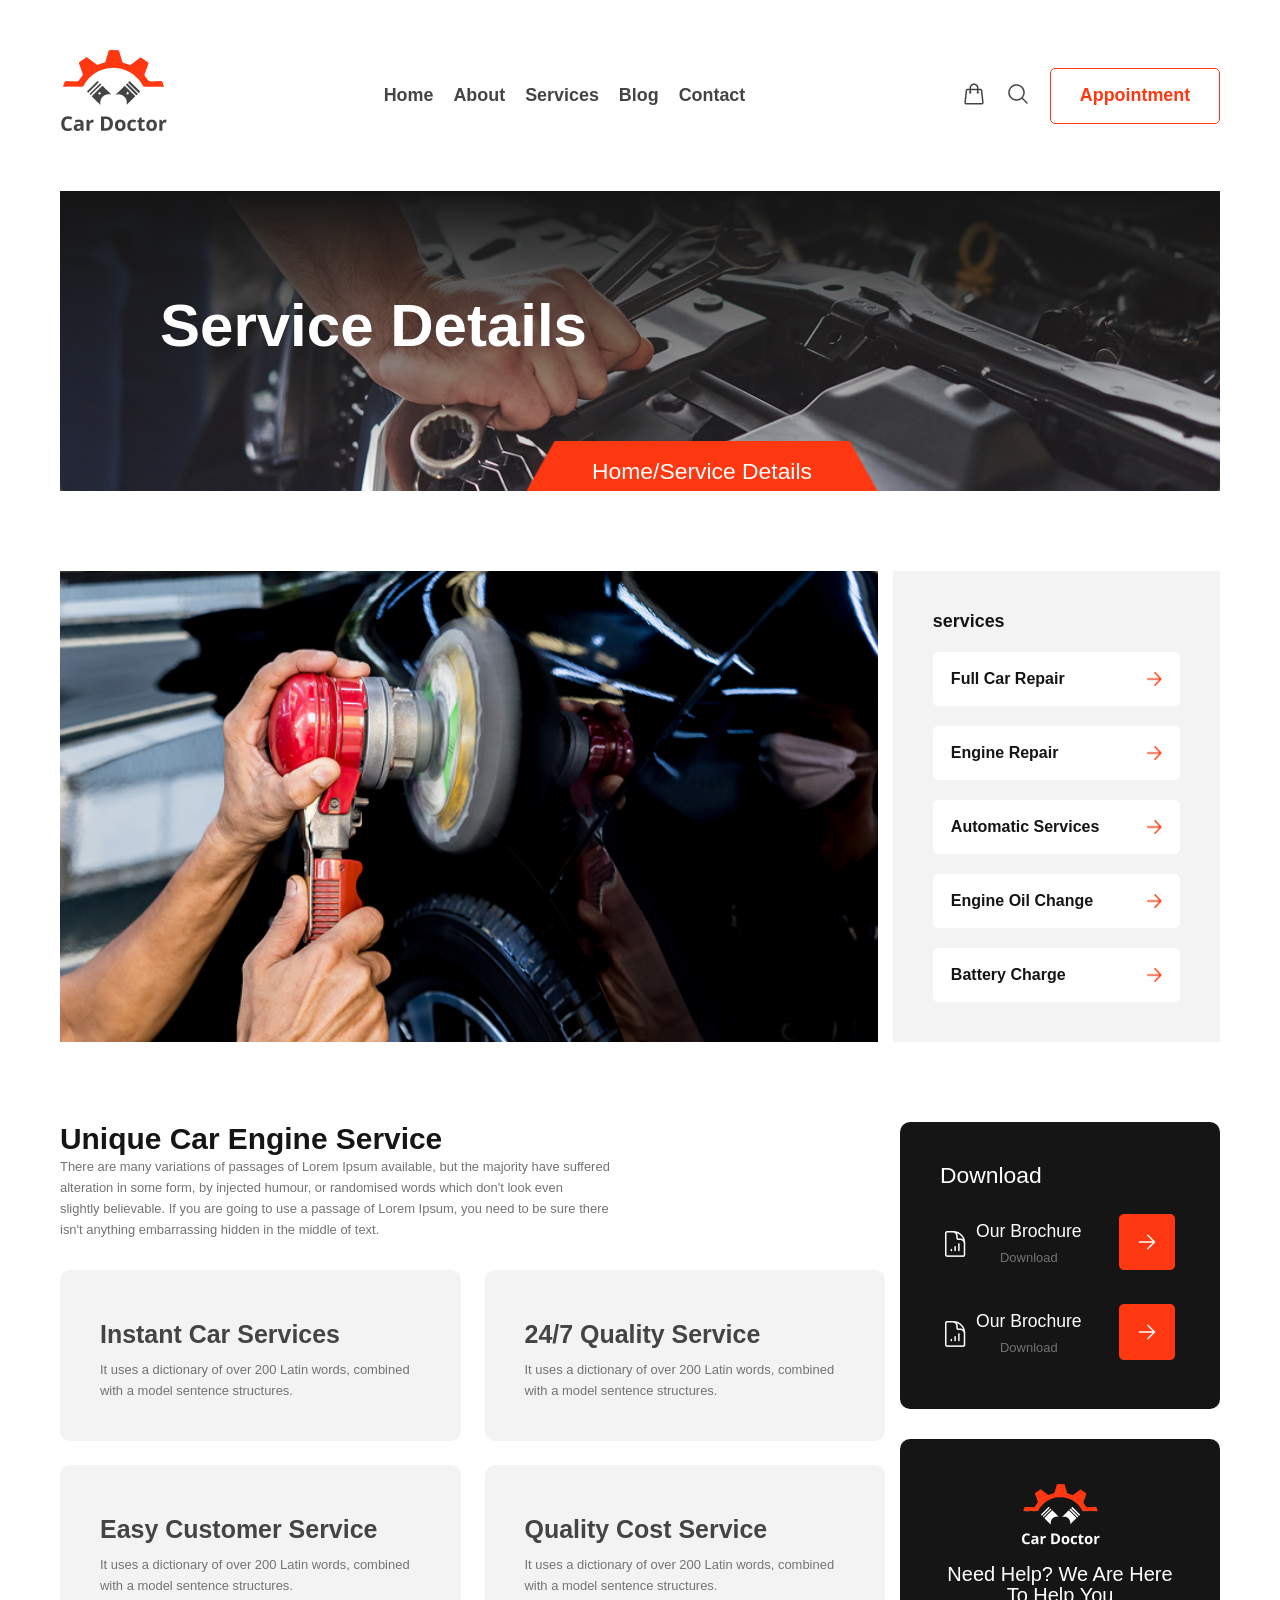
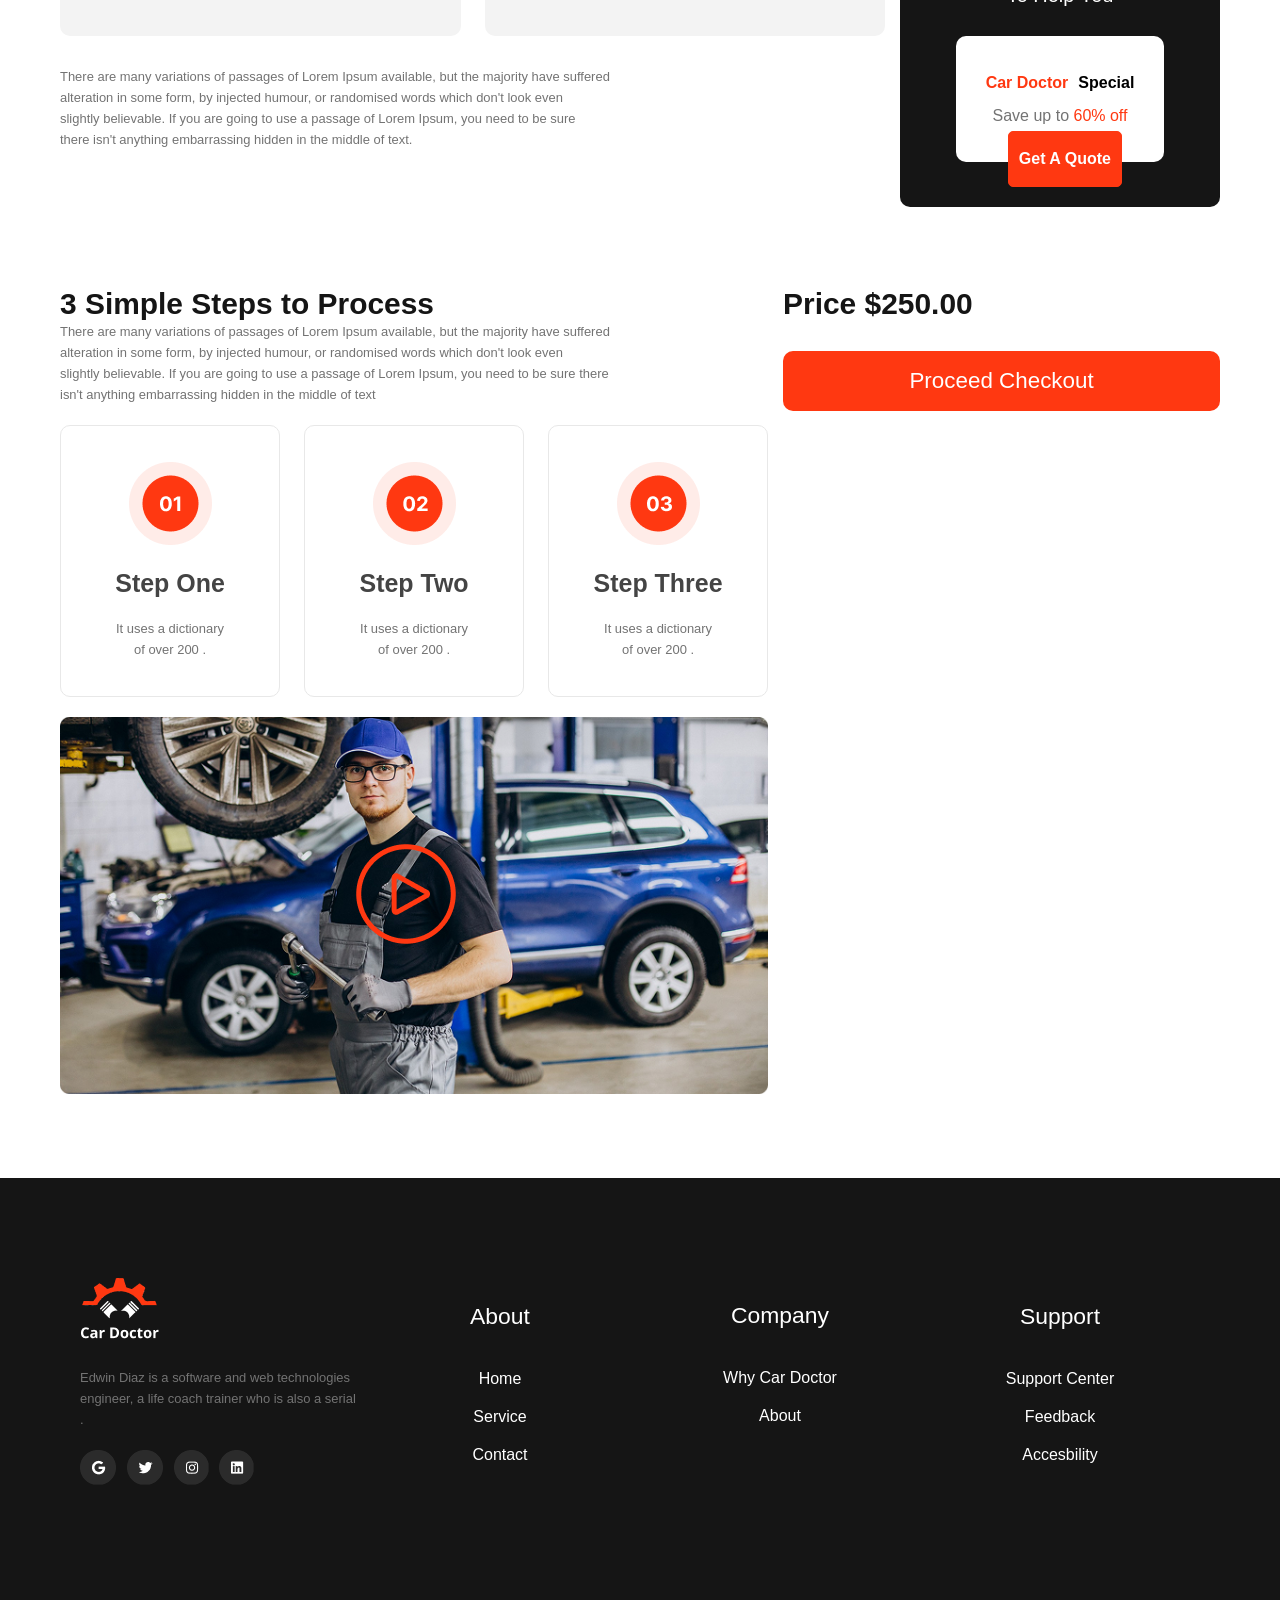
==== services/index.html @ 20b80f96 "Feat: Services page added and responsive for all devices" ====
<!doctype html>
<html lang="en">
  <head>
    <meta charset="UTF-8" />
    <meta name="viewport" content="width=device-width, initial-scale=1.0" />
    <link rel="stylesheet" href="../style.css" />
    <link rel="stylesheet" href="./style.css" />
    <title>Services</title>
  </head>
  <body>
    <nav id="navbar">
      <div class="container nav-container">
        <div class="logo">
          <a href="/"
            ><img class="nav-logo" src="../assets/logo.png" alt="Page logo"
          /></a>
        </div>
        <div class="items-center mobile-menu">
          <ul class="nav-links">
            <li><a href="../index.html">Home</a></li>
            <li><a href="#">About</a></li>
            <li><a href="../services/index.html">Services</a></li>
            <li><a href="#">Blog</a></li>
            <li><a href="#">Contact</a></li>
          </ul>
        </div>
        <div class="right-menu">
          <a href=""
            ><img
              src="../assets/chart.png"
              alt="Shopping card picture"
              class="small-logo"
          /></a>
          <a href=""
            ><img
              src="../assets/search.png"
              alt="Search icon"
              class="small-logo"
          /></a>
          <button class="btn-primary">Appointment</button>
        </div>
      </div>
    </nav>
    <main>
      <section id="hero">
        <div class="services-banner container">
          <h1 class="heading-secondary">Service Details</h1>
          <div class="banner-btn">
            <p class="text-center text-white">
              <a href="./index.html">Home/Service Details</a>
            </p>
          </div>
        </div>
      </section>
      <section id="services">
        <div class="container">
          <div class="banner-2"></div>
          <aside>
            <div class="side-card-1">
              <div>
                <h2>services</h2>
              </div>
              <div class="">
                <ul class="side-list">
                  <li class="items-center">
                    <a href="">Full Car Repair</a
                    ><img
                      class="arrow"
                      src="../assets/color-arrow.png"
                      alt="Orange color arrow icon indicate right"
                    />
                  </li>
                  <li class="items-center">
                    <a href="">Engine Repair</a
                    ><img
                      class="arrow"
                      src="../assets/color-arrow.png"
                      alt="Orange color arrow icon indicate right"
                    />
                  </li>
                  <li class="items-center">
                    <a href="">Automatic Services</a
                    ><img
                      class="arrow"
                      src="../assets/color-arrow.png"
                      alt="Orange color arrow icon indicate right"
                    />
                  </li>
                  <li class="items-center">
                    <a href="">Engine Oil Change</a
                    ><img
                      class="arrow"
                      src="../assets/color-arrow.png"
                      alt="Orange color arrow icon indicate right"
                    />
                  </li>
                  <li class="items-center">
                    <a href="">Battery Charge</a
                    ><img
                      class="arrow"
                      src="../assets/color-arrow.png"
                      alt="Orange color arrow icon indicate right"
                    />
                  </li>
                </ul>
              </div>
            </div>
          </aside>
        </div>
      </section>
      <section id="details">
        
        <div class="container">
          
          <div class="left-side">
            <div class="">
              <h2>Unique Car Engine Service</h2>
              
              <p>There are many variations of passages of Lorem Ipsum available, but the majority have suffered<br>alteration in some form, by injected humour, or randomised words which don't look even<br>slightly believable. If you are going to use a passage of Lorem Ipsum, you need to be sure there<br>isn't anything embarrassing hidden in the middle of text. </p>
            </div>
                
               <div class="grid-col-2">
                <div class="grid-card">
                  <h3>Instant Car Services</h3>
                  <p>It uses a dictionary of over 200 Latin words, combined with a model sentence structures.</p>
                </div>
                <div class="grid-card">
                  <h3>24/7 Quality Service</h3>
                  <p>It uses a dictionary of over 200 Latin words, combined with a model sentence structures.</p>
                </div>
                <div class="grid-card">
                  <h3>Easy Customer Service</h3>
                  <p>It uses a dictionary of over 200 Latin words, combined with a model sentence structures.</p>
                </div>
                <div class="grid-card">
                  <h3>Quality Cost Service</h3>
                  <p>It uses a dictionary of over 200 Latin words, combined with a model sentence structures.</p>
                </div>
               </div>
           <p>There are many variations of passages of Lorem Ipsum available, but the majority have suffered<br>alteration in some form, by injected humour, or randomised words which don't look even<br>slightly believable. If you are going to use a passage of Lorem Ipsum, you need to be sure<br>there isn't anything embarrassing hidden in the middle of text. </p>    
          </div>
          <aside>
                <div class="side-card-2">
                    <div class="">
                    <h3 class="text-white">Download</h3>
                </div>
                <div class="download-btn">
                    <div class="flex">
                        <div class="flex">
                            <div class="items-center">
                                <img src="./assets/document.png" alt="Document logo">
                            </div>
                            <div class="items-center">
                                <h4 class="text-white">Our Brochure</h4>
                                <p><a href="">Download</a></p>
    
                            </div>
                        </div>

                    </div>
                    <div>
                        <img src="./assets/color-arrow-btn.png" alt="">
                    </div>
                </div>
                <div class="download-btn">
                    <div class="flex">
                        <div class="flex">
                            <div class="items-center">
                                <img src="./assets/document.png" alt="Document logo">
                            </div>
                            <div class="items-center">
                                <h4 class="text-white">Our Brochure</h4>
                                <p><a href="">Download</a></p>
    
                            </div>
                        </div>

                    </div>
                    <div>
                        <img src="./assets/color-arrow-btn.png" alt="">
                    </div>
                </div>
                </div>

                <div class="side-card-3 items-center">
                  <div class="items-center">
                    <img src="../assets/footer-logo.png" alt="">
                    <p>Need Help? We Are Here To Help You</p>
                  </div>
                  <div class="inner-card  items-center">
                    <div style="font-size: 1rem; font-weight: 600;" class="flex">
                      <span style="color: #FF3811;">Car Doctor</span> 
                      <span style="color: black;">Special</span>
                    </div>
                    <div class="">
                      <span style="color:#737373;">Save up to </span><span style="color: #FF3811;">60% off</span>
                    </div>
                   <button class="btn-secondary">Get A Quote</button>
                  </div>
                </div>
            </aside>
        </div>
      </section>
      <section id="steps-3">
        <div class="container">
          <div class="steps-item">
            <div class="">
            <h2>3 Simple Steps to Process</h2>
            <p>There are many variations of passages of Lorem Ipsum available, but the majority have suffered<br>alteration in some form, by injected humour, or randomised words which don't look even<br>slightly believable. If you are going to use a passage of Lorem Ipsum, you need to be sure there<br>isn't anything embarrassing hidden in the middle of text</p>
          </div>
          <div class="grid-col-3">
            <div class="step-card">
              <span><img src="./assets/step-1.png" alt=""></span>
              <h3>Step One</h3>
              <p class="text-center">It uses a dictionary <br> of over 200 .</p>
            </div>
            <div class="step-card">
              <span><img src="./assets/step-2.png" alt=""></span>
              <h3>Step Two</h3>
              <p class="text-center">It uses a dictionary <br> of over 200 .</p>
            </div>
            <div class="step-card">
              <span><img src="./assets/step-3.png" alt=""></span>
              <h3>Step Three</h3>
              <p class="text-center">It uses a dictionary <br> of over 200 .</p>
            </div>
          </div>
          <div id="bottom-banner">
          
            <img class="bottom-img" src="./assets/bottom-img.png" alt="">
            <img class="play-btn" src="./assets/play-btn.png" alt="">
          
        </div>
          </div>
          <aside>
            <h2>Price $250.00</h2>
            <button class="aside-btn">Proceed Checkout</button>
          </aside>
        </div>
      </section>
      
    </main>
    <footer>
      <div class="footer-content">
        <div class="footer-item">
          <span
            ><img
              class="text-white"
              src="../assets/footer-logo.png"
              alt="Footer logo"
          /></span>
          <p>
            Edwin Diaz is a software and web technologies engineer, a life coach
            trainer who is also a serial .
          </p>
          <div class="">
            <ul class="flex">
              <li>
                <a href="#"
                  ><img src="../assets/Icon(1).png" alt="Google icon"
                /></a>
              </li>
              <li>
                <a href="#"
                  ><img src="../assets/Icon(2).png" alt="Instagram icon"
                /></a>
              </li>
              <li>
                <a href="#"
                  ><img src="../assets/Icon(3).png" alt="Twitter icon"
                /></a>
              </li>
              <li>
                <a href="#"
                  ><img src="../assets/Icon(4).png" alt="Linkedin icon"
                /></a>
              </li>
            </ul>
          </div>
        </div>
        <div class="menu-items">
          <h3 class="text-white">About</h3>
          <ul class="text-center">
            <li><a href="#">Home</a></li>
            <li><a href="#">Service</a></li>
            <li><a href="#">Contact</a></li>
          </ul>
        </div>
        <div class="menu-items">
          <h3 class="text-white">Company</h3>
          <ul class="text-center">
            <li><a href="#">Why Car Doctor</a></li>
            <li><a href="#">About</a></li>
            <li><a href="#"></a></li>
            <li><a href="#"></a></li>
          </ul>
        </div>
        <div class="menu-items">
          <h3 class="text-white">Support</h3>
          <ul class="text-center">
            <li><a href="#">Support Center</a></li>
            <li><a href="#">Feedback</a></li>
            <li><a href="#">Accesbility</a></li>
          </ul>
        </div>
      </div>
    </footer>
  </body>
</html>
---- style.css ----
* {
  box-sizing: border-box;
}
body {
  margin: 0px;
  padding: 0px;
  font-family: "Inter", sans-serif;
}
ul {
  list-style: none;
  margin: 0;
  padding: 0;
}
a {
  color: inherit;
  text-decoration: none;
}

h1 {
  margin: 0;
  padding: 0;
  color: #ffff;
  font-weight: 700;
  font-size: 3.75rem;
}
h2 {
  margin: 0;
  padding: 0;
  color: #151515;
  font-weight: 700;
  font-size: 2.81rem;
}
h3 {
  margin: 0;
  padding: 0;
  font-weight: 700px;
  font-size: 1.56rem;
  color: #444444;
}
h4 {
  margin: 0;
  padding: 0;
  font-weight: 700px;
  font-size: 1.25rem;
  color: #ff3811;
}
h5 {
  margin: 0;
  padding: 0;
  color: #444444;
  font-weight: 700px;
  font-size: 1.56rem;
}
.heading-primary {
  margin: 0;
  padding: 0;
  color: #151515;
  font-weight: 700;
  font-size: 3.75rem;
}
.heading-secondary {
  margin: 0;
  padding: 0;
  color: #ffff;
  font-weight: 700;
  font-size: 3.75rem;
}
p {
  margin: 0;
  padding: 0;
  color: #737373;
  font-weight: 400;
  font-size: 1.1rem;
  line-height: 1.9rem;
}
.text-center {
  text-align: center;
}
.text-primary {
  margin: 0;
  padding: 0;
  color: #737373;
  font-weight: 400;
  font-size: 1.12rem;
  line-height: 30px;
}
.text-white {
  margin: 0;
  padding: 0;
  color: #ffffff;
  font-weight: 400;
  font-size: 1.75rem;
}
img {
  width: 100%;
  height: 100%;
  object-fit: cover;
  background-repeat: no-repeat;
}
section {
  margin-bottom: 150px;
}
.container {
  display: flex;
  margin: 50px 150px;
}
.flex {
  display: flex;
  gap: 10px;
}
.heading-center {
  display: flex;
  flex-direction: column;
  justify-content: center;
  align-items: center;
  gap: 20px;
}
.grid-col-2 {
  display: grid;
  grid-template-columns: repeat(2, 1fr);
}
.grid-col-3 {
  display: grid;
  grid-template-columns: repeat(3, 1fr);
  gap: 24px;
}
.items-center {
  display: flex;
  flex-direction: column;
  justify-content: center;
  align-items: center;
  gap: 15px;
}
.small-logo {
  width: 24px;
  height: 24px;
}
.arrow {
  width: 15px;
  height: 14px;
}
/* Share button */
.btn-primary {
  width: 170px;
  height: 56px;
  padding: 10px;
  font-weight: 600;
  font-size: 1.12rem;
  color: #ff3811;
  background-color: #ffff;
  border: 1px solid #ff3811;
  border-radius: 5px;
  cursor: pointer;
}
.btn-secondary {
  width: 170px;
  height: 56px;
  padding: 10px;
  font-weight: 600;
  font-size: 1.12rem;
  color: #ffff;
  background-color: #ff3811;
  border: 1px solid #ff3811;
  border-radius: 5px;
  cursor: pointer;
}
.btn-tertiary {
  width: 170px;
  height: 56px;
  padding: 10px;
  font-weight: 600;
  font-size: 1.12rem;
  color: #ffff;
  background-color: transparent;
  border: 1px solid #ffff;
  border-radius: 5px;
  cursor: pointer;
}
.btn-gap {
  display: flex;
  gap: 20px;
}
.btn-sm-primary {
  width: 60px;
  height: 60px;
  background: #f3f3f3;
  border: 1px solid #f3f3f3;
  border-radius: 50%;
  cursor: pointer;
}
.btn-sm-secondary {
  width: 60px;
  height: 60px;
  background: #ff3811;
  border: 1px solid #ff3811;
  border-radius: 50%;
  cursor: pointer;
}
.btn-sm-tertiary {
  width: 60px;
  height: 60px;
  background: #ffffff33;
  background-color: transparent;
  border: 1px solid #ffffff33;
  border-radius: 50%;
  cursor: pointer;
}
.section-btn {
  margin-top: 50px;
}
.section-name {
  margin: 0;
  padding: 0;
  font-weight: 700px;
  font-size: 1.25rem;
  color: #ff3811;
}

/* navbar */
.nav-container {
  justify-content: space-between;
}
.nav-logo {
  width: auto;
  height: auto;
}
.nav-links {
  display: flex;
  gap: 20px;
  justify-content: space-between;
}
.nav-links a {
  color: #444444;
  font-weight: 600;
  font-size: 1.12rem;
}
.right-menu {
  display: flex;
  justify-content: center;
  align-items: center;
  gap: 20px;
}

/* hero banner */
.hero-banner {
  position: relative;
  width: auto;
  height: 600px;
  padding: 100px;
  background: #444444;
  background-image:
    linear-gradient(#151515, transparent), url(./assets/hero-image.png);
  background-repeat: no-repeat;
  background-size: cover;
  background-position: bottom;
  display: flex;
  flex-direction: column;
  gap: 30px;
}
.arrow-btn {
  display: flex;
  position: absolute;
  right: 50px;
  bottom: 50px;
}

/* About Us */
#about-us .container {
  gap: 61px;
}
.img-section {
  width: auto;
  height: 557px;
  position: relative;
  margin: 50px;
}
.about-img-1 {
  width: 460px;
  height: 473px;
}
.about-img-2 {
  width: 327px;
  height: 332px;
  position: absolute;
  left: 194px;
  bottom: 0px;
}
.text-section {
  display: flex;
  flex-direction: column;
  gap: 30px;
  margin-top: 35px;
  overflow: auto;
}

/* Service */
.card {
  border: 1px solid #e8e8e8;
  border-radius: 5px;
  display: flex;
  flex-direction: column;
  padding: 20px;
  gap: 20px;
  position: relative;
  align-items: stretch;
}
.chart-up {
  position: absolute;
  top: 35px;
  right: 40px;
  width: auto;
  height: auto;
}
#Services .arrow {
  position: absolute;
  right: 20px;
  bottom: 23px;
}

/* office info */
#office-info p {
  margin: 0;
  padding: 0;
  color: #ffffff;
  font-weight: 400;
  font-size: 1.25rem;
}
.info {
  width: auto;
  height: 250px;
  background-color: #151515;
  padding: 73px 95px;
  border-radius: 5px;
  gap: 60px;
  justify-content: space-around;
}
.center-items {
  justify-content: center;
  align-items: center;
  gap: 10px;
}
.info-items p {
  color: #ffffff;
}
#office-info img {
  width: 50px;
  height: 44px;
}
/* popular products */
.img-container {
  width: auto;
  height: stretch;
  background-color: #f3f3f3;
  padding: 31px 60px;
  border-radius: 10px;
}
.rating {
  width: 120px;
  height: 24px;
}

/* Team */
#team .container {
  position: relative;
}
.gray-text {
  font-weight: 600px;
  font-size: 1.25rem;
  color: #737373;
}
.slider-left {
  display: flex;
  justify-content: space-between;
  position: absolute;
  top: 40%;
  left: -30px;
}
.slider-right {
  display: flex;

  position: absolute;
  top: 40%;
  right: -30px;
}

/* Core Feature */
#core-features .container {
  gap: 25px;
}

#core-features img {
  width: auto;
  height: auto;
  object-fit: cover;
  transition: filter 0.3s ease;
}
.clock {
  filter: brightness(30%);
}
.card-sm {
  width: 170px;
  height: 156px;
  border: 1px solid #e8e8e8;
  border-radius: 10px;
  display: flex;
  padding: 10px;
  gap: 10px;
  /* align-items: stretch; */
  /* margin: 0; */
  /* padding: 30px; */
  flex-wrap: wrap;
  /* overflow: hidden; */
  transition: all 0.3s ease;
}
#core-features .card-sm:hover {
  padding-top: 15px;
  background-color: #ff3811;
  color: #ffffff;
}
#core-features .card-sm:hover img {
  filter: brightness(0) invert(1);
}
#core-features .card-sm:hover h3 {
  color: #ffffff;
}
.sm-card-heading {
  font-size: 1.12rem;
}

/* testimonial */
#testimonial img {
  width: auto;
  height: auto;
  object-fit: cover;
}
#testimonial .container {
  position: relative;
}
.review-card {
  position: relative;
  display: flex;
  flex-direction: column;
  gap: 20px;
  padding: 40px;
  border: 1px solid #f3f3f3;
}
.review-heading {
  font-size: 1.56rem;
}
.quote {
  position: absolute;
  top: 40px;
  right: 106px;
}

/* Footer */
footer {
  width: 100%;
  height: 500px;
  background-color: #151515;
}
.footer-content {
  display: grid;
  grid-template-columns: repeat(4, 1fr);
  padding: 110px 150px;
}
.footer-item {
  display: flex;
  flex-direction: column;
  gap: 20px;
}
.footer-item img {
  width: auto;
  height: auto;
}
.menu-items {
  display: flex;
  flex-direction: column;
  color: #ffffff;
  justify-content: center;
  align-items: center;
  gap: 40px;
}
.menu-items ul {
  display: flex;
  flex-direction: column;
  gap: 20px;
}

/****************/
/**Media Query**/
/**************/

/* For Mobile */
@media screen and (min-width: 320px) and (max-width: 480px) {
  h1 {
    margin: 0;
    padding: 0;
    color: #ffff;
    font-weight: 700;
    font-size: 3.75rem;
  }
  h2 {
    margin: 0;
    padding: 0;
    color: #151515;
    font-weight: 700;
    font-size: 2.5rem;
  }
  h3 {
    margin: 0;
    padding: 0;
    font-weight: 700px;
    font-size: 1.12rem;
    color: #444444;
  }
  h4 {
    margin: 0;
    padding: 0;
    font-weight: 700px;
    font-size: 1.56rem;
    color: #ff3811;
  }
  h5 {
    margin: 0;
    padding: 0;
    color: #444444;
    font-weight: 700px;
    font-size: 1.56rem;
  }
  .heading-primary {
    margin: 0;
    padding: 0;
    color: #151515;
    font-weight: 700;
    font-size: 2.5rem;
  }
  .heading-secondary {
    margin: 0;
    padding: 0;
    color: #ffff;
    font-weight: 700;
    font-size: 2.5rem;
  }
  p {
    margin: 0;
    padding: 0;
    color: #737373;
    font-weight: 400;
    font-size: 1.25rem;
    line-height: 25px;
  }
  .text-center {
    text-align: center;
  }
  .text-primary {
    margin: 0;
    padding: 0;
    color: #737373;
    font-weight: 400;
    font-size: 1.12rem;
    line-height: 30px;
  }
  .text-white {
    margin: 0;
    padding: 0;
    color: #ffffff;
    font-weight: 400;
    font-size: 1.75rem;
  }
  .container {
    margin: 0px;
    padding: 10px;
  }
  .flex {
    flex-direction: row;
    gap: 15px;
  }
  section {
    margin-bottom: 20px;
  }
  .section-btn {
    margin-top: 20px;
  }
  .heading-center {
    padding: 10px;
    text-align: center;
  }

  .slider-left,
  .slider-right {
    /* visibility: hidden; */
    display: none;
  }
  /* navbar */
  .mobile-menu {
    /* visibility: hidden; */
    display: none;
    position: absolute;
  }
  .right-menu {
    gap: 5px;
  }
  /* Hero */
  .hero-banner {
    padding: 100px 30px;
  }
  .arrow-btn {
    right: 50px;
    bottom: 20px;
  }

  /* about us */
  #about-us .container {
    gap: 16px;
  }
  #about-us .flex {
    flex-direction: column;
  }
  .grid-col-2 {
    display: grid;
    grid-template-columns: 1fr;
  }
  .img-section {
    height: auto;
    margin: 5px;
    overflow: hidden;
  }

  .text-section {
    justify-items: center;
    align-items: center;
    text-align: center;
  }

  /* service */
  .grid-col-3 {
    display: grid;
    grid-template-columns: repeat(2, 1fr);
    gap: 24px;
  }

  /* info */
  .info {
    gap: 20px;
    flex-direction: column;
    height: 500px;
  }
  /* product */
  .img-container {
    width: auto;
    height: stretch;
    background-color: #f3f3f3;
    padding: 11px 20px;
    border-radius: 10px;
  }

  /* Team */
  #team .grid-col-3 {
    display: flex;
    flex-direction: column;
  }
  #team .flex {
    flex-direction: row;
  }
  .slider-left,
  .slider-right {
    /* visibility: hidden; */
    display: none;
  }
  /* Feature */
  #core-features .flex {
    display: grid;
    grid-template-columns: 1fr 1fr;
  }
  /* testimonial */
  #testimonial .grid-col-2 {
    display: grid;
    grid-template-columns: 1fr;
  }
  .review-card .flex {
    flex-direction: row;
  }
  .quote {
    position: absolute;
    top: 40px;
    right: 15px;
  }

  /* footer */
  footer {
    width: auto;
    height: auto;
    background-color: #151515;
  }
  .footer-content {
    display: grid;
    grid-template-columns: repeat(1, 1fr);
    padding: 50px 25px;
    gap: 20px;
  }
}
@media screen and (min-width: 481px) and (max-width: 768px) {
  h1 {
    margin: 0;
    padding: 0;
    color: #ffff;
    font-weight: 700;
    font-size: 3.75rem;
  }
  h2 {
    margin: 0;
    padding: 0;
    color: #151515;
    font-weight: 700;
    font-size: 2.81rem;
  }
  h3 {
    margin: 0;
    padding: 0;
    font-weight: 700px;
    font-size: 1.12rem;
    color: #444444;
  }
  h4 {
    margin: 0;
    padding: 0;
    font-weight: 700px;
    font-size: 25px;
    color: #ff3811;
  }
  h5 {
    margin: 0;
    padding: 0;
    color: #444444;
    font-weight: 700px;
    font-size: 1.56rem;
  }
  .heading-primary {
    margin: 0;
    padding: 0;
    color: #151515;
    font-weight: 700;
    font-size: 2.5rem;
  }
  .heading-secondary {
    margin: 0;
    padding: 0;
    color: #ffff;
    font-weight: 700;
    font-size: 2.5rem;
  }
  p {
    margin: 0;
    padding: 0;
    color: #737373;
    font-weight: 400;
    font-size: 1.43rem;
    line-height: 30px;
  }
  .text-center {
    text-align: center;
  }
  .text-primary {
    margin: 0;
    padding: 0;
    color: #737373;
    font-weight: 400;
    font-size: 1.12rem;
    line-height: 30px;
  }
  .text-white {
    margin: 0;
    padding: 0;
    color: #ffffff;
    font-weight: 400;
    font-size: 1.75rem;
  }
  .container {
    margin: 0px;
    padding: 15px;
  }
  .flex {
    flex-direction: row;
    gap: 15px;
  }
  section {
    margin-bottom: 20px;
  }
  .section-btn {
    margin-top: 20px;
  }
  .heading-center {
    padding: 10px;
    text-align: center;
  }

  .slider-left,
  .slider-right {
    /* visibility: hidden; */
    display: none;
  }
  /* navbar */
  .mobile-menu {
    /* visibility: hidden; */
    display: none;
    position: absolute;
  }
  /* Hero */
  .hero-banner {
    padding: 100px 30px;
  }

  /* about us */
  #about-us .container {
    gap: 16px;
  }
  #about-us .flex {
    flex-direction: column;
  }
  .grid-col-2 {
    display: grid;
    grid-template-columns: 1fr;
  }
  .img-section {
    height: auto;
    margin: 5px;
    overflow: hidden;
  }

  .text-section {
    justify-items: center;
    align-items: center;
    text-align: center;
  }

  /* service */
  .grid-col-3 {
    display: grid;
    grid-template-columns: repeat(2, 1fr);
    gap: 24px;
  }

  /* info */
  .info {
    gap: 20px;
    flex-direction: column;
    height: 500px;
  }

  /* Team */
  #team .grid-col-3 {
    display: flex;
    flex-direction: column;
  }
  #team .flex {
    flex-direction: row;
  }
  .slider-left,
  .slider-right {
    /* visibility: hidden; */
    display: none;
  }
  /* Feature */
  #core-features .flex {
    display: grid;
    grid-template-columns: 1fr 1fr;
    place-items: center;
  }
  /* testimonial */
  #testimonial .grid-col-2 {
    display: grid;
    grid-template-columns: 1fr;
  }
  .review-card .flex {
    flex-direction: row;
  }
  .quote {
    position: absolute;
    top: 40px;
    right: 15px;
  }

  /* footer */
  footer {
    width: auto;
    height: auto;
    background-color: #151515;
  }
  .footer-content {
    display: grid;
    grid-template-columns: repeat(1, 1fr);
    padding: 50px 25px;
    gap: 20px;
  }
}
@media screen and (min-width: 769px) and (max-width: 986px) {
  .container {
    margin: 50px 80px;
  }
  section {
    margin-bottom: 70px;
  }
  .hero-banner {
    padding: 50px;
  }

  .grid-col-2 {
    display: grid;
    grid-template-columns: 1fr;
    place-items: center;
  }
  .text-section {
    gap: 30px;
    margin-top: 10px;
    justify-content: center;
    align-items: center;
    text-align: center;
  }
  /* info */
  .info {
    padding: 43px 65px;
    gap: 20px;
  }
  /* popular product */
  .img-container {
    padding: 21px 30px;
  }
  /* features */
  #core-features .container {
    display: grid;
    grid-template-columns: repeat(3, 1fr);
    gap: 15px;
    place-items: center;
  }
  /* footer */
  .footer-content{
    padding: 80px 110px;
  }
}

@media screen and (min-width: 987px) and (max-width: 1280px) {
  h1 {
    margin: 0;
    padding: 0;
    color: #ffff;
    font-weight: 700;
    font-size: 3.75rem;
  }
  h2 {
    margin: 0;
    padding: 0;
    color: #151515;
    font-weight: 700;
    font-size: 1.87rem;
  }
  h3 {
    margin: 0;
    padding: 0;
    font-weight: 700px;
    font-size: 1.56rem;
    color: #444444;
  }
  h4 {
    margin: 0;
    padding: 0;
    font-weight: 700px;
    font-size: 20px;
    color: #ff3811;
  }
  h5 {
    margin: 0;
    padding: 0;
    color: #444444;
    font-weight: 700px;
    font-size: 1.25rem;
  }
  .heading-primary {
    margin: 0;
    padding: 0;
    color: #151515;
    font-weight: 700;
    font-size: 3.75rem;
  }
  .heading-secondary {
    margin: 0;
    padding: 0;
    color: #ffff;
    font-weight: 700;
    font-size: 3.75rem;
  }
  p {
    margin: 0;
    padding: 0;
    color: #737373;
    font-weight: 400;
    font-size: 0.81rem;
    line-height: 21px;
  }
  section {
    margin-bottom: 80px;
  }
  .container {
    margin: 50px 60px;
  }
  .text-white {
    font-size: 1.43rem;
  }
  .quote {
    position: absolute;
    top: 40px;
    right: 45px;
  }
  /* About */
  #about-us .container {
    gap: 40px;
  }
  .text-section {
    gap: 30px;
    margin-top: 100px;
  }

  /* info */
  .info {
    padding: 45px 50px;
    gap: 30px;
  }
  #office-info p {
    font-size: 0.95rem;
  }
  /* core feature */
  #core-features .container {
    display: grid;
    grid-template-columns: repeat(3, 1fr);
    gap: 15px;
    place-items: center;
  }
  /* footer */
  footer {
    width: 100%;
    height: 440px;
    background-color: #151515;
  }
  .footer-content {
    padding: 100px 80px;
  }
}
---- services/style.css ----
/* share style */
aside {
  width: 40%;
  float: right;
  margin-left: 5px;
  display: flex;
  flex-direction: column;
  gap: 30px;
}
/* side card-1 */
.side-card-1 {
  display: flex;
  flex-direction: column;
  background-color: #f3f3f3;
  padding: 40px;
  width: 100%;
  gap: 20px;
}
.side-list {
  display: flex;
  flex-direction: column;
  gap: 20px;
}
.side-list li {
  width: 100%;
  height: auto;
  background-color: #ffffff;
  display: flex;
  flex-direction: row;
  justify-content: space-between;
  padding: 18px;
  border-radius: 5px;
  transition: all 0.3s ease;
}
.side-list img {
  transition: filter 0.3s ease;
}
.side-list li:hover {
  background-color: #ff3811;
}
.side-list li:hover a {
  color: #ffffff;
}
.side-list li:hover img {
  filter: brightness(0) invert(1);
}
.side-list li,
.side-list a {
  color: #151515;
  font-weight: 600;
  font-size: 1rem;
}
/* side card-2 */
.side-card-2 {
  width: 100%;
  height: auto;
  background-color: #151515;
  padding: 40px;
  gap: 20px;
  border-radius: 10px;
}
.side-card-2 img {
  width: auto;
  height: auto;
}
.side-card-2 h4 {
  font-size: 1.1rem;
}

/* side card-3 */
.side-card-3 {
  padding: 45px;
  background-color: #151515;
  width: 100%;
  height: auto;
  border-radius: 10px;
  gap: 30px;
}
.side-card-3 img {
  width: auto;
  height: auto;
}
.side-card-3 p {
  color: #ffffff;
  font-size: 1.25rem;
  text-align: center;
}
.inner-card {
  position: relative;
  height: 126px;
  padding: 20px 30px;
  background-color: #ffffff;
  border-radius: 10px;
}
.inner-card h5 {
  font-size: 1.25rem;
}

.inner-card button {
  position: absolute;
  width: auto;
  height: 56px;
  font-size: 1rem;
  left: 25%;
  bottom: -20%;
}

/* services */
#services .container {
  justify-content: space-between;
  gap: 10px;
}
.banner-2 {
  background-image: url(./assets/car-polish.png);
  background-repeat: no-repeat;
  background-position: center;
  background-size: cover;
  width: 100%;
  height: auto;
}
.side-card-1 h2 {
  font-size: 1.12rem;
}
/* download section  */
.download-btn {
  display: flex;
  justify-content: space-between;
  margin-top: 20px;
  padding: 5px;
  border-radius: 10px;
  transition: all 0.3s linear;
}
.download-btn .items-center {
  gap: 5px;
}
.download-btn a {
  transition: all 0.3s linear;
}
.download-btn:hover {
  background-color: #ff3811;
}
.download-btn:hover a {
  color: #ffffff;
}

/* Hero */

.services-banner {
  position: relative;
  width: auto;
  height: 300px;
  padding: 100px;
  background: #444444;
  background-image:
    linear-gradient(#151515, transparent), url(./assets/services-banner.png);
  background-repeat: no-repeat;
  background-size: cover;
  background-position: center;
  display: flex;
  flex-direction: column;
  gap: 30px;
}

.banner-btn {
  position: absolute;
  bottom: 0px;
  left: 40%;
  padding: 20px;
  width: 356px;
  height: 50px;
  background: transparent;
  background-image: url(./assets/banner-btn-bottom.png);
  background-repeat: no-repeat;
  background-size: cover;
  background-position: center;
  color: #ffffff;
}

/* Details */
#details .container {
  justify-content: space-between;
  gap: 10px;
}

.grid-card {
  background-color: #f3f3f3;
  padding: 40px;
  border-radius: 10px;
  transition: all 0.1s ease;
}
.grid-card:hover {
  border-top: 2px solid #ff3811;
  cursor: pointer;
  transition: all 0.5s ease;
}
#details .grid-col-2 {
  gap: 24px;
  padding: 30px 0px;
}
.grid-card h3 {
  padding: 10px 0px;
}
/* 3 steps */
#steps-3 .container {
  justify-content: space-between;
  gap: 10px;
}
.aside-btn {
  background-color: #ff3811;
  color: #ffffff;
  font-size: 1.4rem;
  padding: 17px 100px;
  border: 1px #ff3811;
  border-radius: 10px;
  cursor: pointer;
}
.step-card {
  display: flex;
  flex-direction: column;
  justify-content: center;
  align-items: center;
  padding: 36px;
  gap: 20px;
  border: 1px solid #e8e8e8;
  border-radius: 10px;
}
.step-card img {
  width: auto;
  height: auto;
}
/* bottom section */
#bottom-banner {
  position: relative;
}
.bottom-img {
  width: 100%;
  height: auto;
  object-fit: cover;
}
.play-btn {
  position: absolute;
  width: auto;
  height: auto;
  top: 30%;
  left: 40%;
}
.steps-item {
  display: flex;
  flex-direction: column;
  gap: 20px;
}

/****************/
/**Media Query**/
/**************/

/* For Mobile */
@media screen and (min-width: 320px) and (max-width: 480px) {
  /* aside */
  aside {
    width: 99%;
    float: none;
  }
    .container {
        margin: 0px;
        padding: 10px;
        text-align: center;
    }
 #hero .services-banner {
        padding: 35px;
        justify-content: center;
    }
  .banner-btn {
    left: 0%;
    width: 100%;
    height: auto;
  }
  #services .container {
    flex-direction: column;
    gap: 10px;
  }
  #details .container {
    flex-direction: column;
    gap: 10px;
  }
  .banner-2 {
    height: 200px;
  }
  #steps-3 .container {
    flex-direction: column;
    gap: 10px;
  }
  .play-btn {
    top: 20%;
    left: 35%;
  }
}

@media screen and (min-width: 481px) and (max-width: 768px) {
}
@media screen and (min-width: 769px) and (max-width: 986px) {
  /*hero  */
  .banner-btn {
    left: 30%;
  }
  /* side card 1 */
  .side-card-1 {
    padding: 20px;
  }
  /* side card 2 */
  .side-card-2 {
    padding: 10px;
  }
  /* side card 3 */
  .side-card-3 {
    padding: 40px 20px;
  }
  .inner-card {
    padding: 20px 10px;
  }
  .inner-card button {
    left: 17%;
  }
}
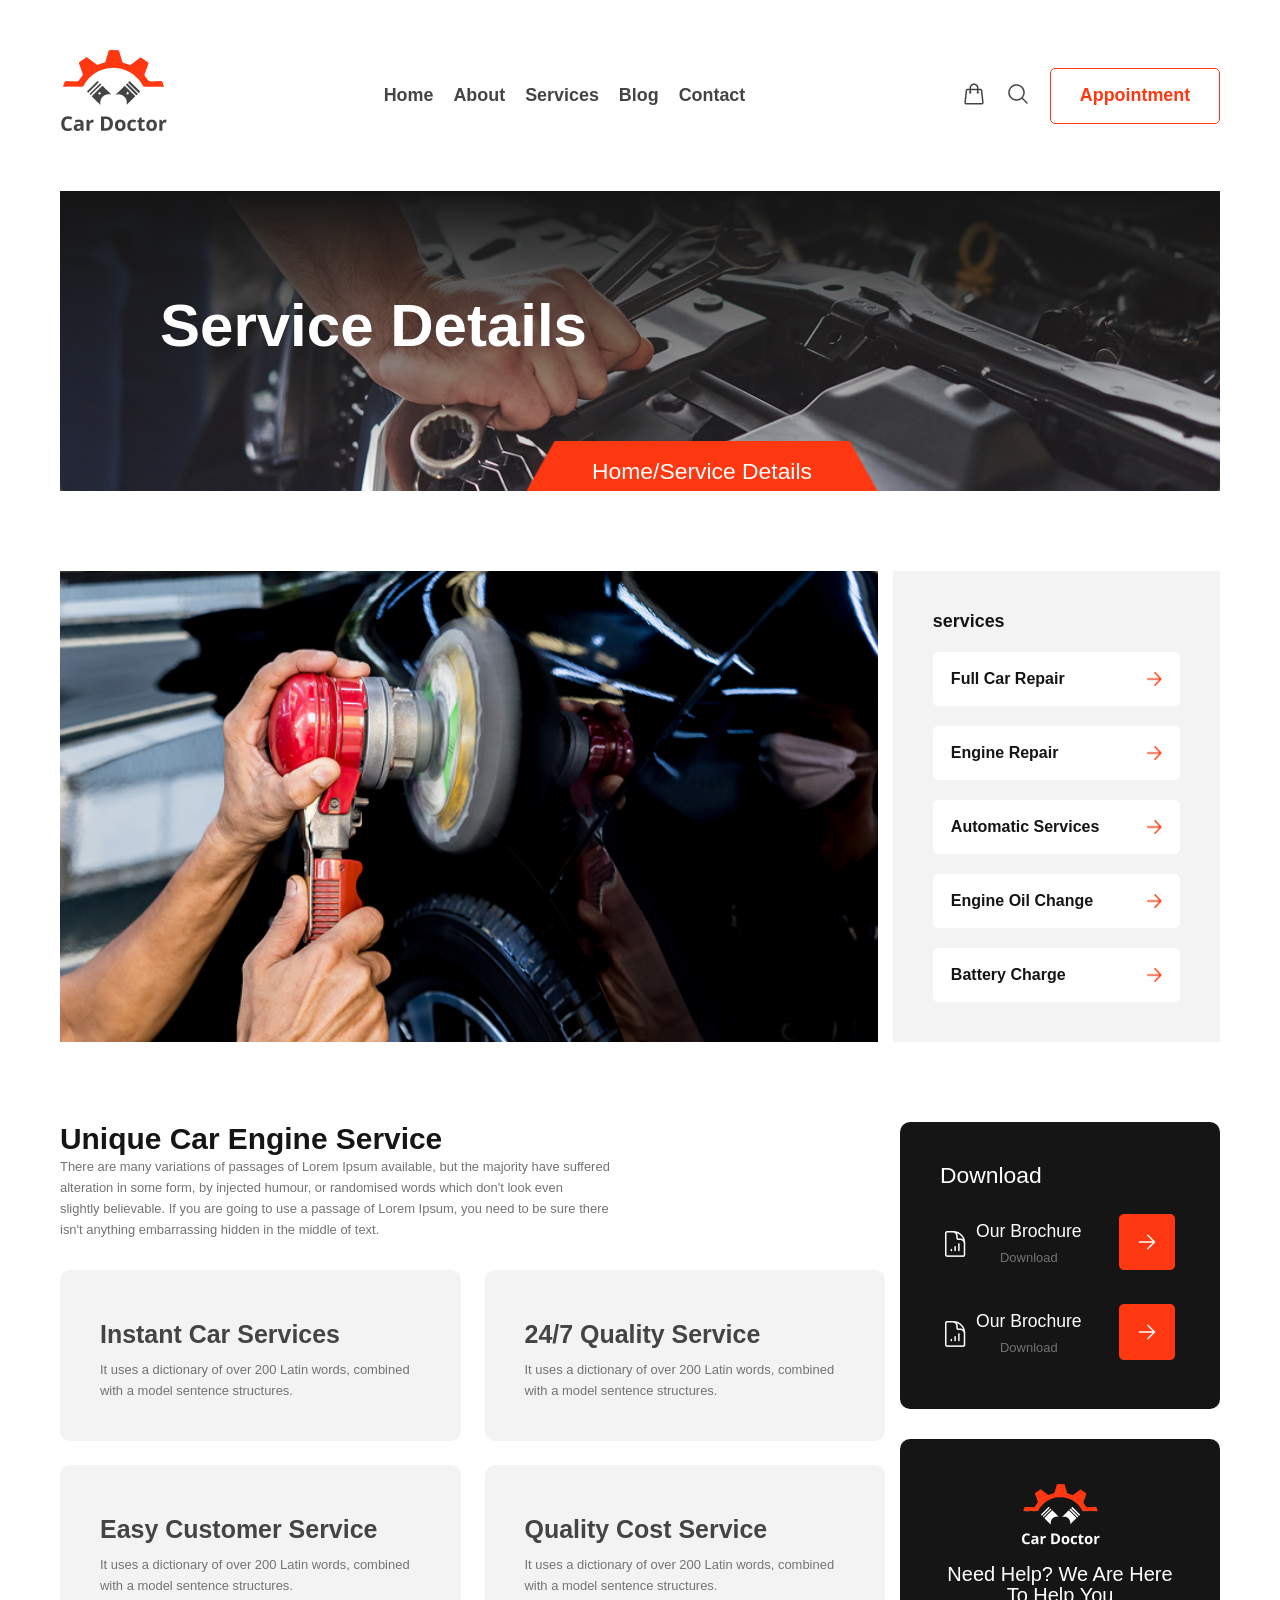
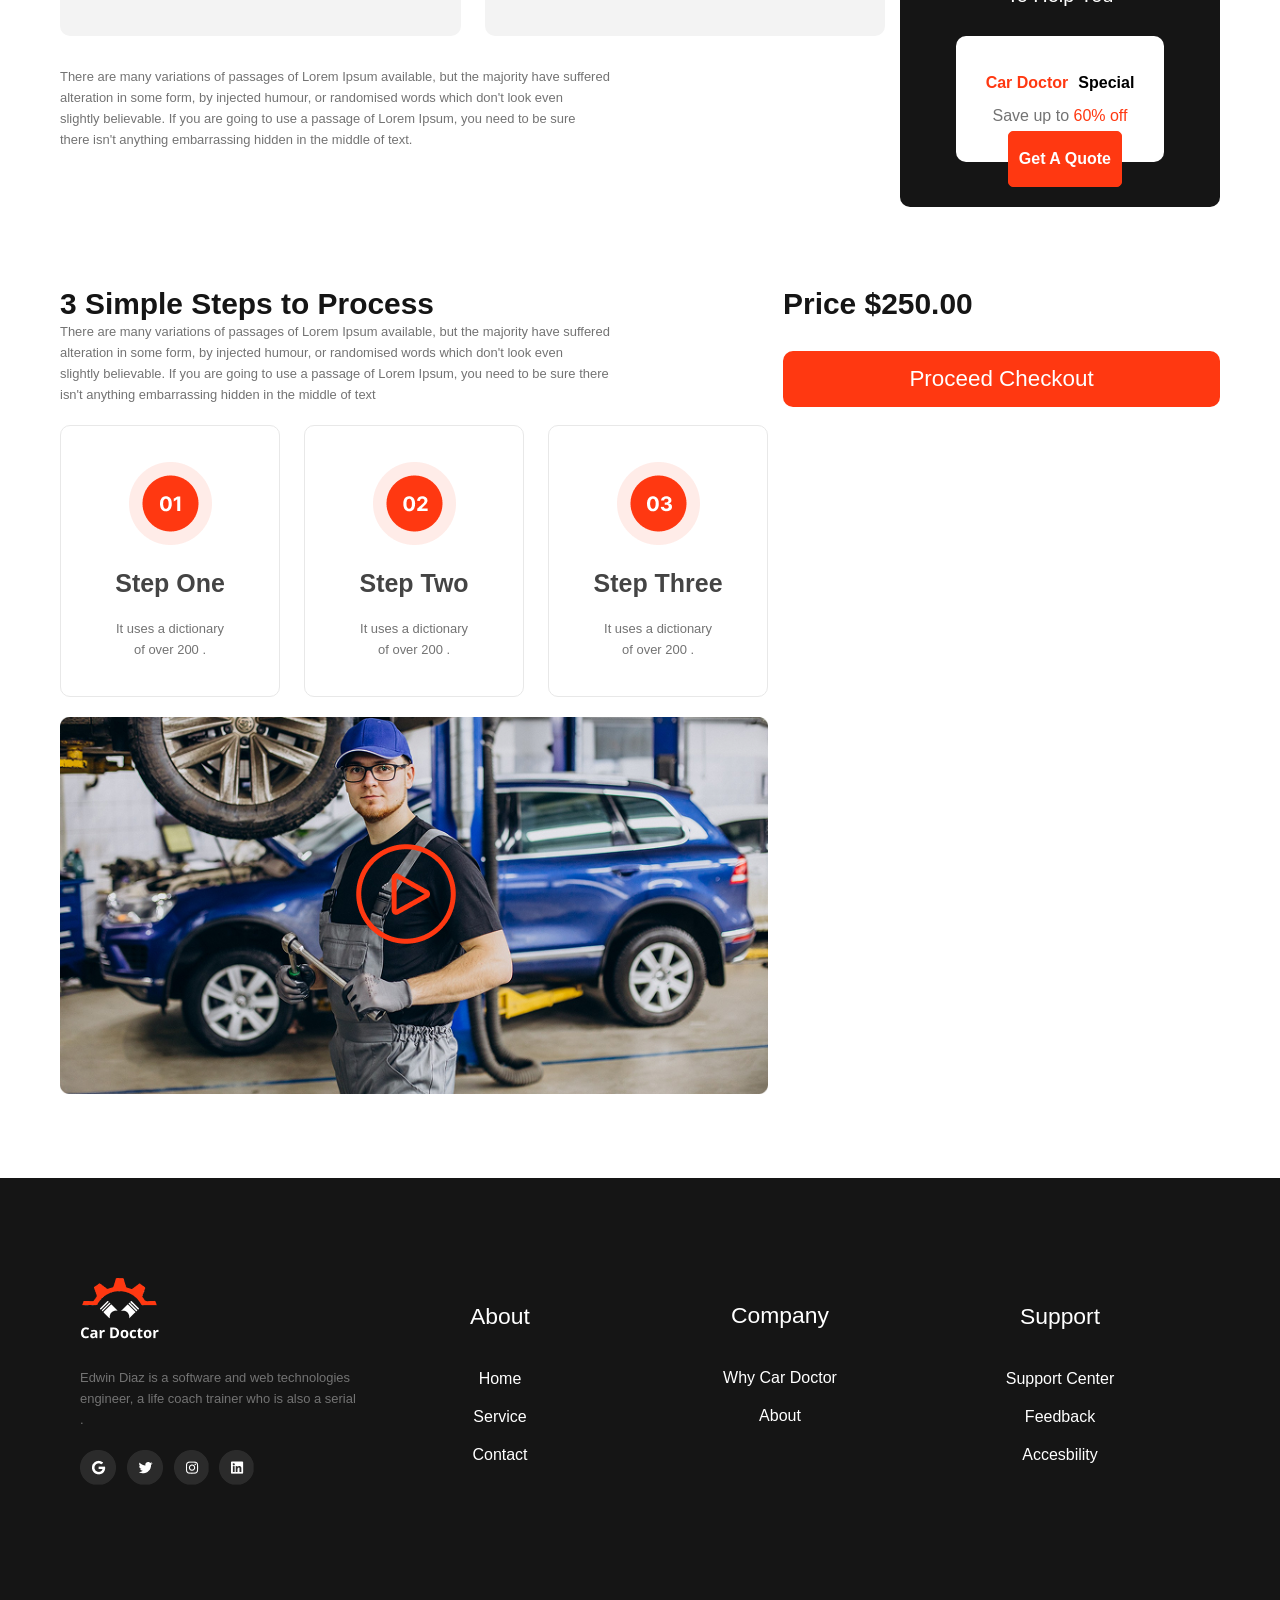
==== commit 48a17dcf: "Feat: Checkout page added" ====
--- a/services/index.html
+++ b/services/index.html
@@ -25,7 +25,7 @@
           </ul>
         </div>
         <div class="right-menu">
-          <a href=""
+          <a href="../checkout/index.html"
             ><img
               src="../assets/chart.png"
               alt="Shopping card picture"
--- a/services/style.css
+++ b/services/style.css
@@ -209,7 +209,7 @@
   background-color: #ff3811;
   color: #ffffff;
   font-size: 1.4rem;
-  padding: 17px 100px;
+  padding: 15px 0px;
   border: 1px #ff3811;
   border-radius: 10px;
   cursor: pointer;
@@ -255,7 +255,7 @@
 /**************/
 
 /* For Mobile */
-@media screen and (min-width: 320px) and (max-width: 480px) {
+@media screen and (min-width: 320px) and (max-width: 768px) {
   /* aside */
   aside {
     width: 99%;
@@ -296,8 +296,11 @@
   }
 }
 
-@media screen and (min-width: 481px) and (max-width: 768px) {
-}
+/* @media screen and (min-width: 481px) and (max-width: 768px) {
+#hero .banner-btn {
+    left: 28%;
+  }  
+} */
 @media screen and (min-width: 769px) and (max-width: 986px) {
   /*hero  */
   .banner-btn {
